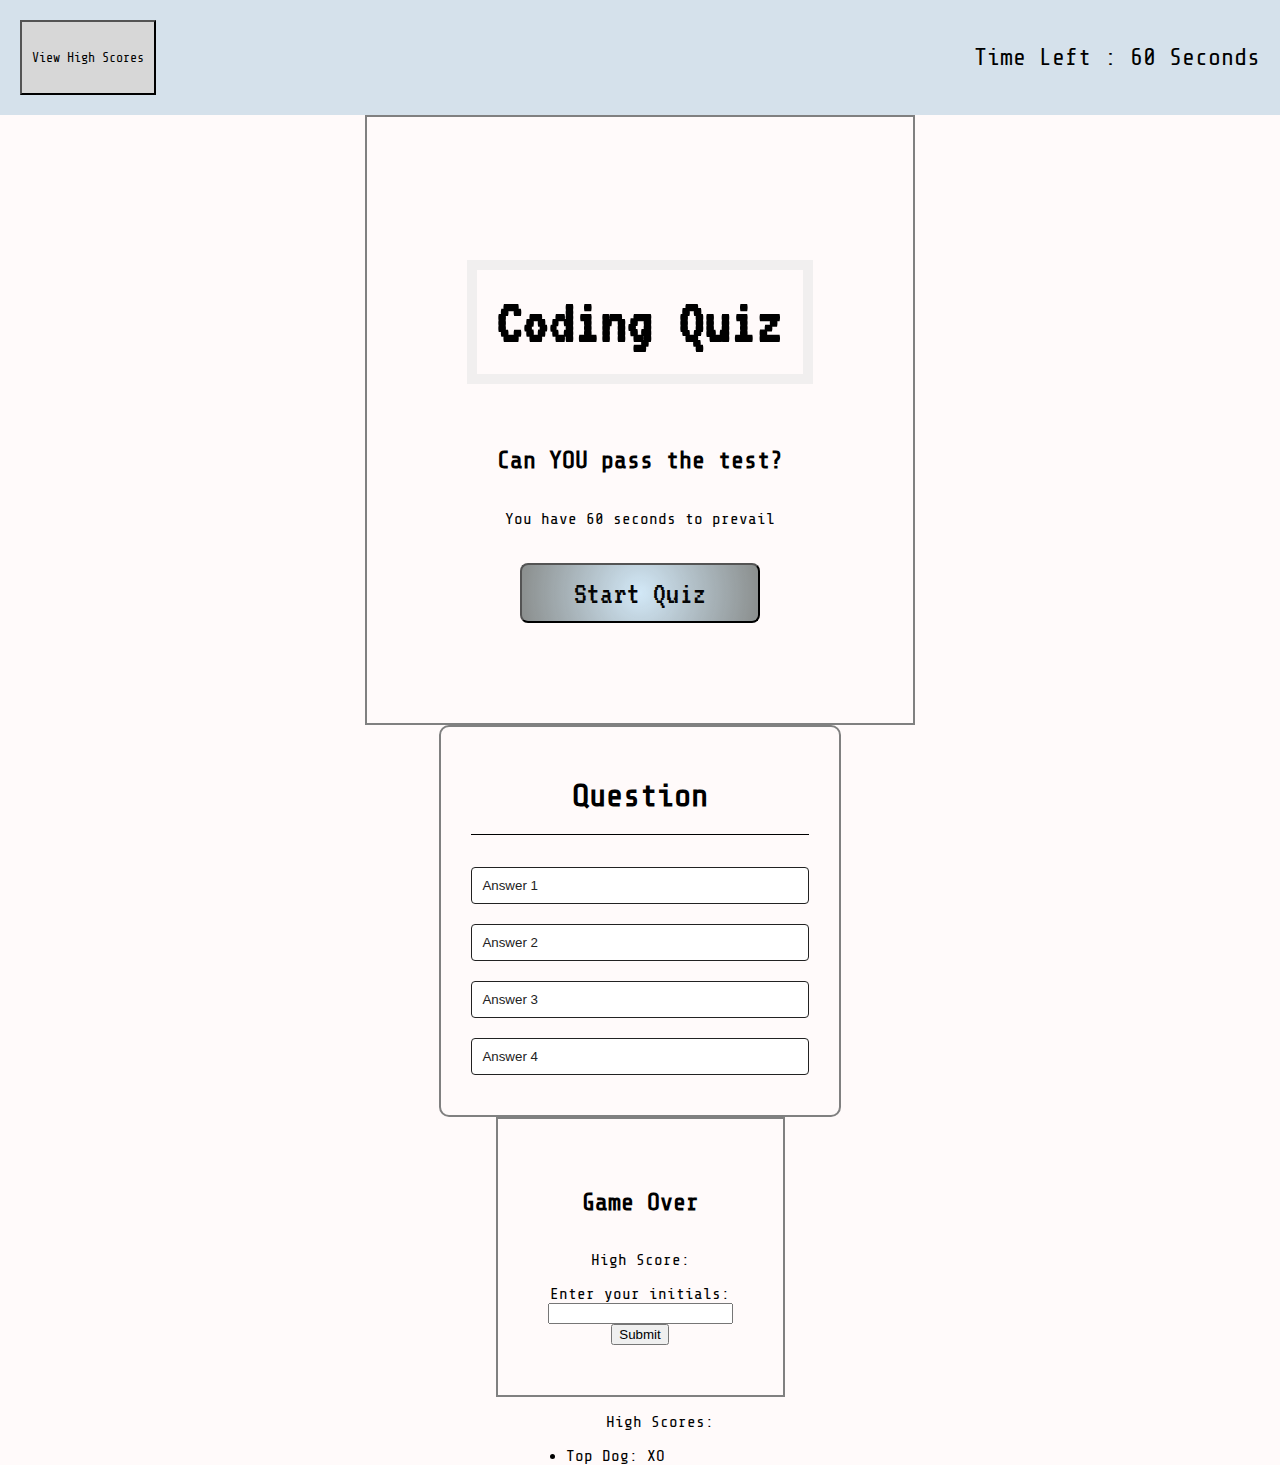
==== index.html @ eca410eb "adds font changes, styling of boxe" ====
<!DOCTYPE html>
<html lang="en">
  <head>
    <meta charset="UTF-8" />
    <meta name="viewport" content="width=device-width, initial-scale=1.0" />
    <link rel="preconnect" href="https://fonts.googleapis.com">
<link rel="preconnect" href="https://fonts.gstatic.com" crossorigin>
<link href="https://fonts.googleapis.com/css2?family=Share+Tech+Mono&family=VT323&display=swap" rel="stylesheet">
    <link rel="stylesheet" type="text/css" href="./assets/css/style.css" />

    <title>Coding Quiz!</title>
  </head>
  <body>
    <header>
      <nav>
        <button class="high-score-btn">View High Scores</button>
        <p>Time Left :<span class="timer"> 60 </span> Seconds</p>
      </nav>
    </header>
    <main class="overlaying">
      <div class="home-screen">
        <h1>Coding Quiz</h1>
        <h2>Can YOU pass the test?</h2>
        <p>You have 60 seconds to prevail</p>
        <button id="startBtn">Start Quiz</button>
      </div>

      <div class="quiz-container">
        <h1 id="question">Question</h1>
        <div id="answer-buttons">
          <button class="btn">Answer 1</button>
          <button class="btn">Answer 2</button>
          <button class="btn">Answer 3</button>
          <button class="btn">Answer 4</button>
        </div>
      </div>

      <div id="result" class="result"></div>

      <div id="score-container" class="score-container">
        <h2>Game Over</h2>
        <p>High Score: <span id="final-score"></span></p>
        <label for="initials">Enter your initials: </label>
        <input type="text" id="initials" maxlength="3" />
        <button id="submitBtn">Submit</button>
      </div>

      <div class="scoreboard">
        <ul>High Scores:</ul>
        <li>Top Dog: <span class="initials">XO</span></li>
       
        
      </div>

      <script src="./assets/js/script.js"></script>
    </main>
  </body>
</html>
---- assets/css/style.css ----
/* global styles */
* {
  box-sizing: border-box;
  /* border: 2px solid red; */
}

body {
  margin: 0px;
  padding: 0px;
  font-family: "Share Tech Mono", monospace;
  background-color: snow;
  color: black;
  min-height: 100vh;
}
/* pre-game screen */
.home-screen {
  border: grey 2px solid;
  padding: 100px;

  display: flex;
  flex-direction: column;
  justify-content: center;
  align-items: center;
}

.home-screen h1 {
  font-family: "VT323", monospace;
  font-size: 4rem;
  border: rgb(241, 239, 239) solid 10px;
  padding: 20px;
}
#startBtn {
  background: radial-gradient(
    circle,
    rgb(210, 232, 247) 0%,
    rgba(132, 136, 135, 0.954) 100%
  );
  border-radius: 8px;
  color: #050505;
  cursor: pointer;
  font-size: 2em;
  font-family: "VT323", monospace;
  letter-spacing: 0.21px;
  line-height: 16px;
  max-width: 255px;
  padding: 20px 52px;
  text-align: center;
  transition-duration: 0.15s;
  transition-property: background-color;
  transition-timing-function: linear;
  margin-top: 0.6em;
}

header nav {
  display: flex;
  flex-direction: row;
  justify-content: space-between;
  padding: 20px;
  background: #d5e1eb;
  color: #000000;
  font-size: 1.5rem;
  border-bottom: 10px #879274;
}
.high-score-btn {
  background: rgb(215, 215, 215);
  font-family: "Share Tech Mono", monospace;
  padding: 10px;
  transition: ease-in-out 0.15s;
}
.high-score-btn:hover {
  background: grey;
  cursor: pointer;
}
main {
  display: flex;
  flex-direction: column;
  justify-content: center;
  align-items: center;
}
#question {
  font-size: 2rem;
  border-bottom: 1px solid black;
  padding-bottom: 20px;
}

.quiz-container {
  padding: 20px;
  border: grey;
  border: 2px solid grey;
  border-radius: 10px;
  padding: 30px;
  display: flex;
  flex-direction: column;
  justify-content: center;
  text-align: center;
  /* display: none;  */
  /* must change in java^^ */
}
.btn {
  background: #ffff;
  color: #222;
  font-weight: 500;
  width: 100%;
  border: 1px solid #222;
  padding: 10px;
  margin: 10px 0;
  text-align: left;
  border-radius: 4px;
  cursor: pointer;
  transition: ease-in-out 0.15s;
}

.btn:hover:not([disabled]) {
  background: black;
  color: white;
}
.btn:disabled {
  cursor: no-drop;
}

.correct {
  background: green;
}
.incorrect {
  background: red;
}

/* game over  */
.score-container {
  border: grey 2px solid;
  padding: 50px;

  display: flex;
  flex-direction: column;
  justify-content: center;
  align-items: center;
}
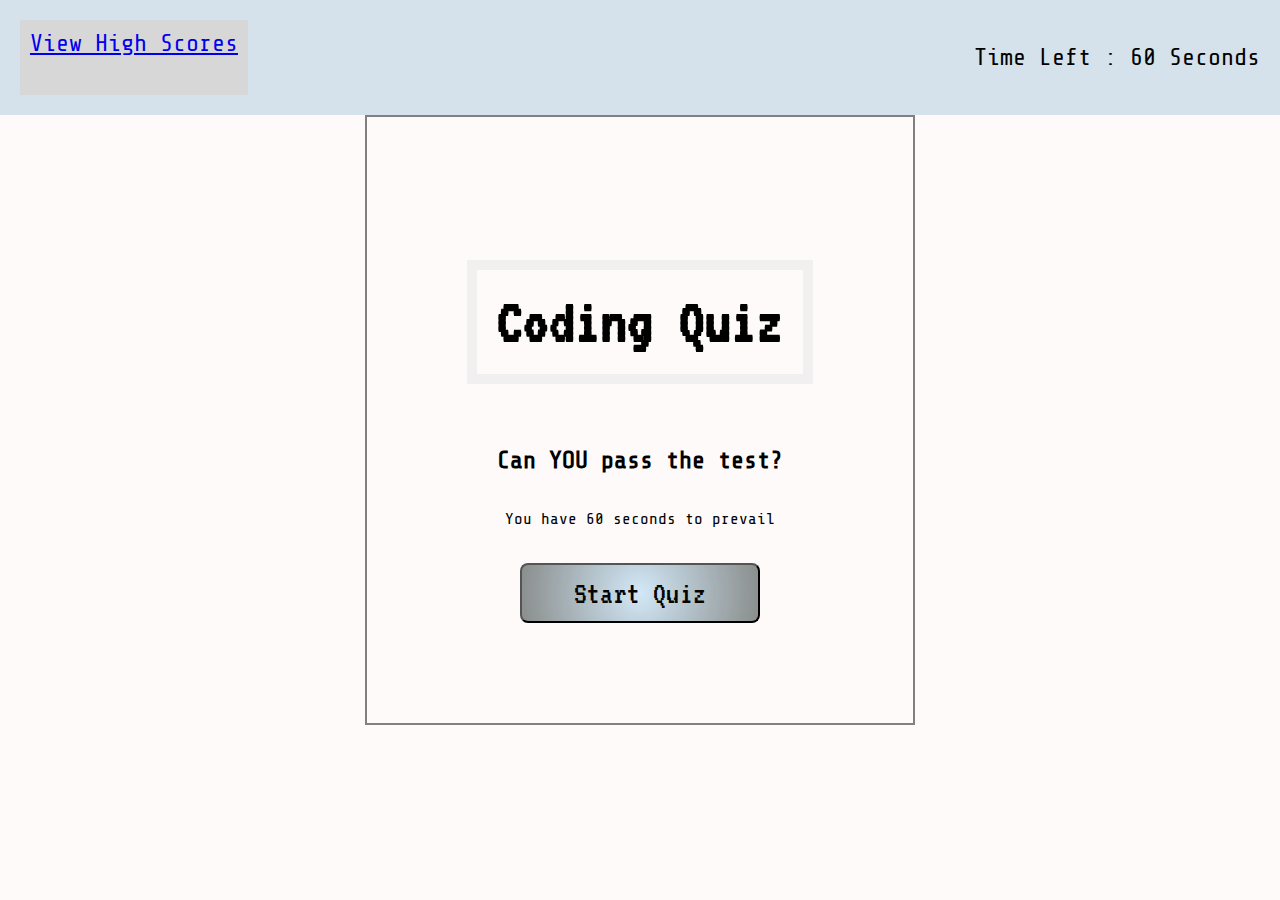
==== commit ad81292c: "makes timer stop at end of game, hides content correctly, fixes some issues" ====
--- a/index.html
+++ b/index.html
@@ -13,7 +13,7 @@
   <body>
     <header>
       <nav>
-        <button class="high-score-btn">View High Scores</button>
+        <a href="/highscore.html" class="high-score-btn">View High Scores</a>
         <p>Time Left :<span class="timer"> 60 </span> Seconds</p>
       </nav>
     </header>
@@ -25,7 +25,7 @@
         <button id="startBtn">Start Quiz</button>
       </div>
 
-      <div class="quiz-container">
+      <div class="quiz-container hide" >
         <h1 id="question">Question</h1>
         <div id="answer-buttons">
           <button class="btn">Answer 1</button>
@@ -33,11 +33,12 @@
           <button class="btn">Answer 3</button>
           <button class="btn">Answer 4</button>
         </div>
+        <div id="result" class="result"></div>
       </div>
 
-      <div id="result" class="result"></div>
+      
 
-      <div id="score-container" class="score-container">
+      <div id="score-container" class="score-container hide">
         <h2>Game Over</h2>
         <p>High Score: <span id="final-score"></span></p>
         <label for="initials">Enter your initials: </label>
@@ -45,7 +46,7 @@
         <button id="submitBtn">Submit</button>
       </div>
 
-      <div class="scoreboard">
+      <div class="scoreboard hide">
         <ul>High Scores:</ul>
         <li>Top Dog: <span class="initials">XO</span></li>
        
--- a/assets/css/style.css
+++ b/assets/css/style.css
@@ -12,11 +12,15 @@
   color: black;
   min-height: 100vh;
 }
+
+.hide {
+  display: none !important;
+}
+
 /* pre-game screen */
 .home-screen {
   border: grey 2px solid;
   padding: 100px;
-
   display: flex;
   flex-direction: column;
   justify-content: center;
@@ -93,8 +97,6 @@
   flex-direction: column;
   justify-content: center;
   text-align: center;
-  /* display: none;  */
-  /* must change in java^^ */
 }
 .btn {
   background: #ffff;
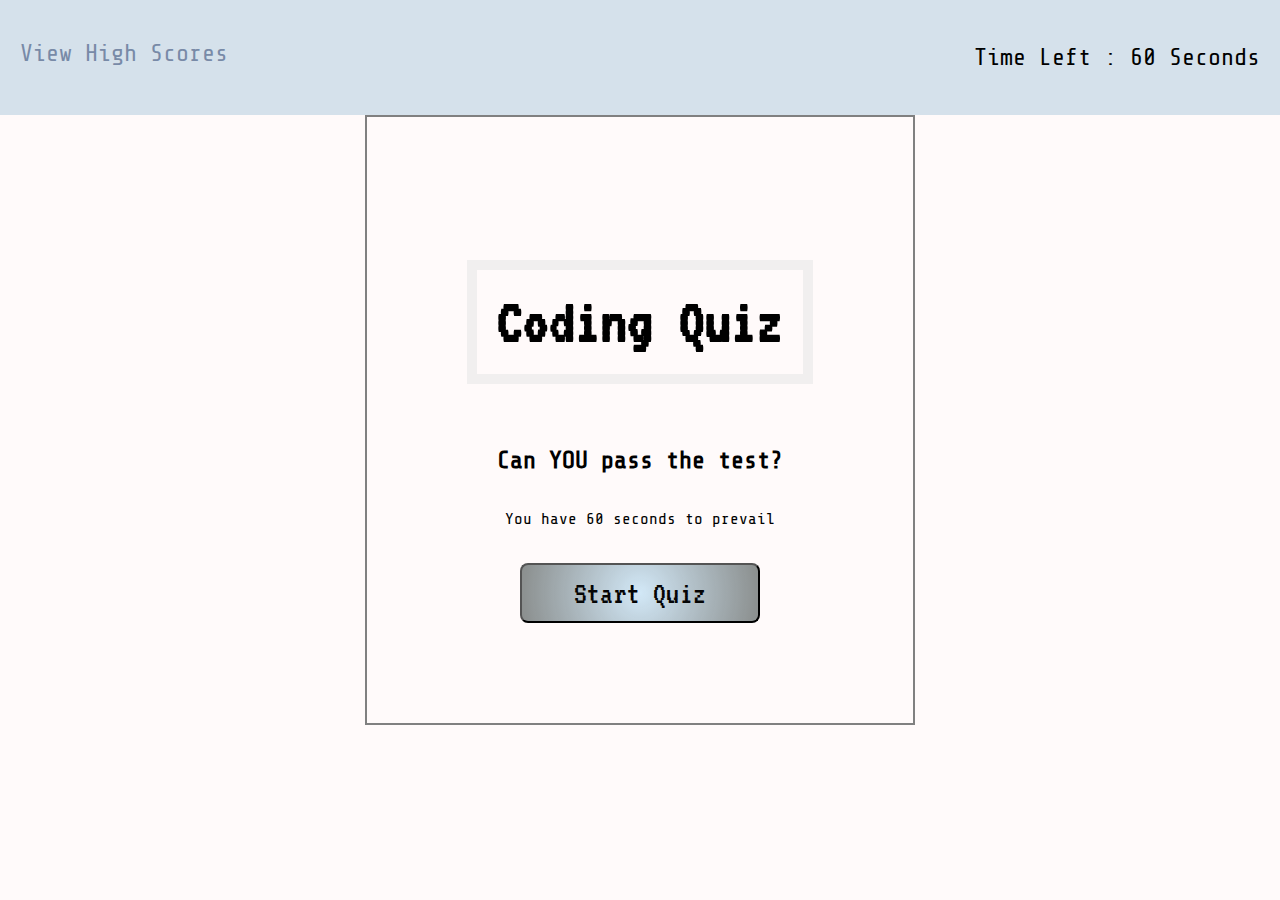
==== commit 2815d494: "adds local storage, stringifies with JSON, attempts to render onto highscore page" ====
--- a/index.html
+++ b/index.html
@@ -40,18 +40,15 @@
 
       <div id="score-container" class="score-container hide">
         <h2>Game Over</h2>
-        <p>High Score: <span id="final-score"></span></p>
+        <h3><span class="your-score"></span></h3>
+        <p>Want to save your High Score? <span id="final-score"></span></p>
         <label for="initials">Enter your initials: </label>
         <input type="text" id="initials" maxlength="3" />
         <button id="submitBtn">Submit</button>
+        <span id="add-text" class="warning"></span>
       </div>
 
-      <div class="scoreboard hide">
-        <ul>High Scores:</ul>
-        <li>Top Dog: <span class="initials">XO</span></li>
-       
-        
-      </div>
+      
 
       <script src="./assets/js/script.js"></script>
     </main>
--- a/assets/css/style.css
+++ b/assets/css/style.css
@@ -66,10 +66,11 @@
   border-bottom: 10px #879274;
 }
 .high-score-btn {
-  background: rgb(215, 215, 215);
   font-family: "Share Tech Mono", monospace;
-  padding: 10px;
+  margin-top: 20px;
   transition: ease-in-out 0.15s;
+  text-decoration: none;
+  color: rgb(120, 138, 167);
 }
 .high-score-btn:hover {
   background: grey;
@@ -131,9 +132,38 @@
 .score-container {
   border: grey 2px solid;
   padding: 50px;
-
   display: flex;
   flex-direction: column;
   justify-content: center;
   align-items: center;
 }
+.scored-board-body{
+    background:grey;
+    display:flex;
+    justify-content: center;
+    align-items: center;
+}
+.scoreboard {
+    width: 500px;
+    border: rgb(31, 30, 30) 2px solid;
+    background: white;
+    padding: 100px;
+    display: flex;
+    flex-direction: column;
+    justify-content: center;
+    align-items: center;
+  }
+  
+  .scoreboard h1 {
+    font-family: "VT323", monospace;
+    font-size: 3rem;
+    border: rgb(241, 239, 239) solid 5px;
+    padding: 20px;
+    text-shadow: 2px 2px 5px red;
+  }
+  .scoreboard p {
+    font-family: "VT323", monospace;
+    text-align: left;
+    font-size: 2rem;
+    padding: 10px;
+  }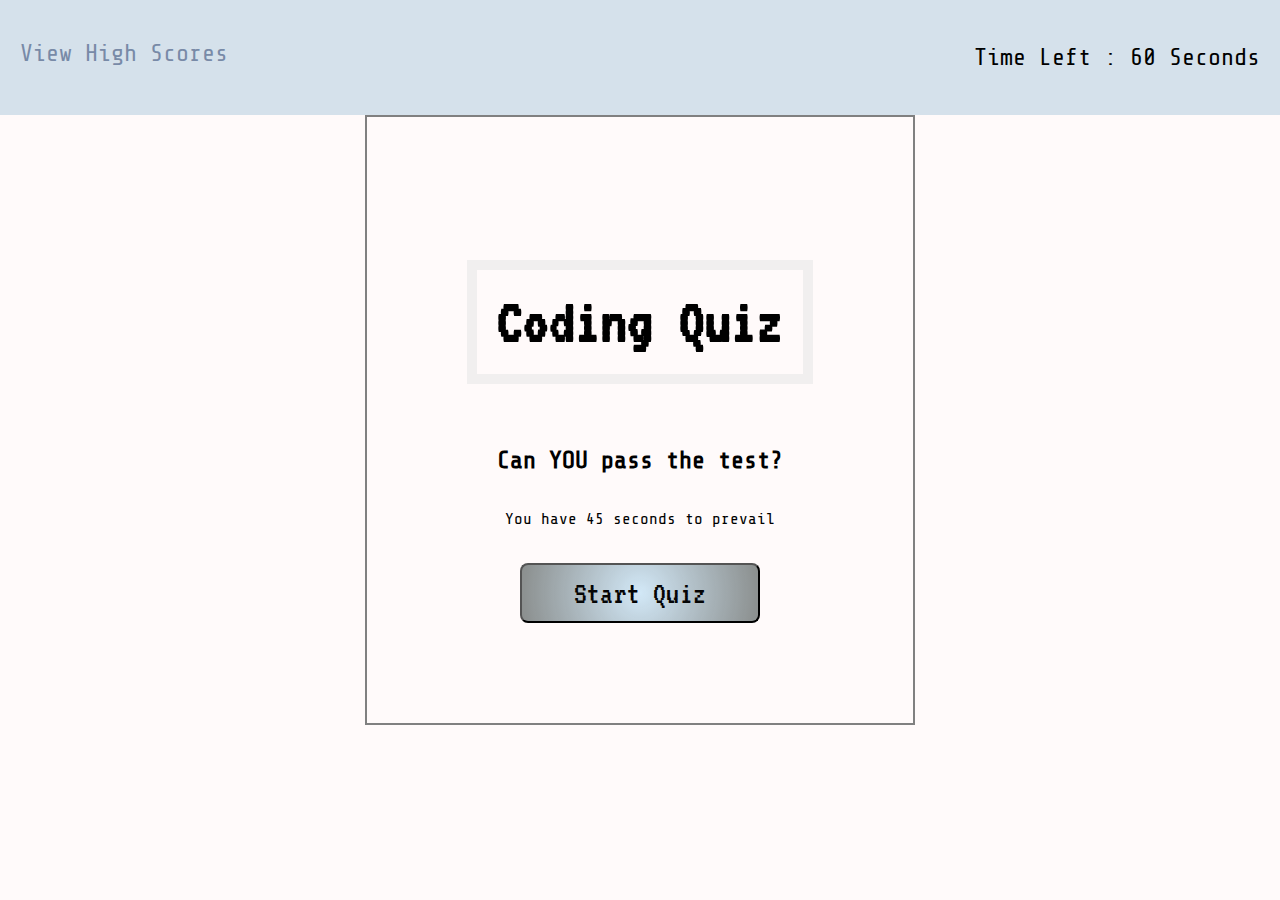
==== commit 47a427a2: "stores the scores in local storage along with the initials in an object. renders the scores from a h" ====
--- a/index.html
+++ b/index.html
@@ -13,7 +13,7 @@
   <body>
     <header>
       <nav>
-        <a href="/highscore.html" class="high-score-btn">View High Scores</a>
+        <a href="highscore.html" class="high-score-btn">View High Scores</a>
         <p>Time Left :<span class="timer"> 60 </span> Seconds</p>
       </nav>
     </header>
@@ -21,7 +21,7 @@
       <div class="home-screen">
         <h1>Coding Quiz</h1>
         <h2>Can YOU pass the test?</h2>
-        <p>You have 60 seconds to prevail</p>
+        <p>You have 45 seconds to prevail</p>
         <button id="startBtn">Start Quiz</button>
       </div>
 
